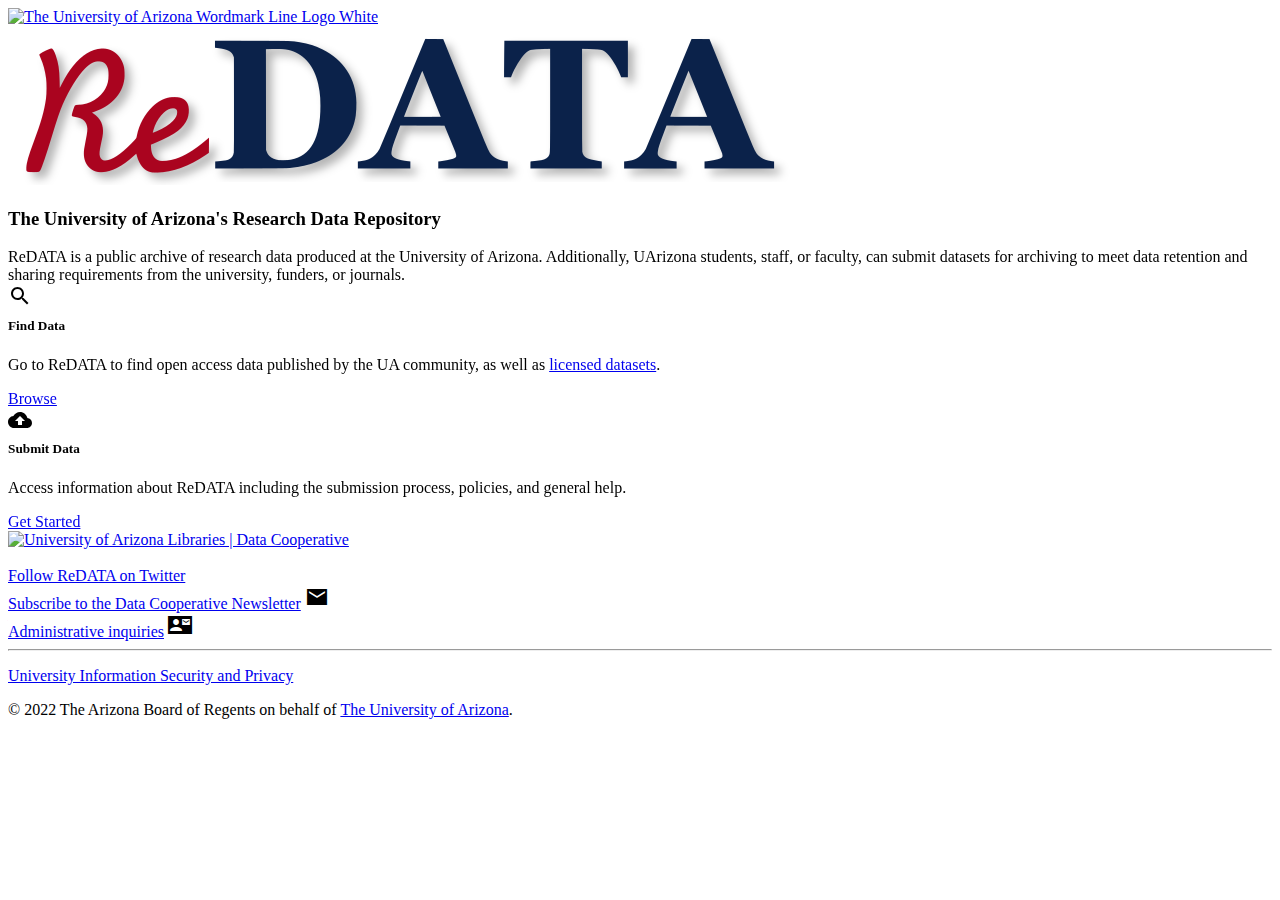
==== index.html @ 59bbd492 "Add link to licensed datasets" ====
<!doctype html>
<html lang="en" class="h-100">
  <head>
    <!-- Google tag (gtag.js) -->
    <script async src="https://www.googletagmanager.com/gtag/js?id=G-VNGZM54W1F"></script>
    <script>
      window.dataLayer = window.dataLayer || [];
      function gtag(){dataLayer.push(arguments);}
      gtag('js', new Date());

      gtag('config', 'G-VNGZM54W1F');
    </script>
    
    <!-- Required meta tags -->
    <meta charset="utf-8">
    <meta name="viewport" content="width=device-width, initial-scale=1, shrink-to-fit=no">
    <!-- Proxima Nova font. -->
    <link href="https://use.typekit.net/emv3zbo.css" rel="stylesheet" crossorigin="anonymous">
    <!-- Arizona Icons CSS -->
    <link rel="stylesheet" href="https://cdn.digital.arizona.edu/lib/az-icons/1.0.0/az-icons-styles.css" crossorigin="anonymous">
    <link href="https://fonts.googleapis.com/icon?family=Material+Icons+Sharp" rel="stylesheet">
    <!-- Arizona Bootstrap CSS -->
    <link rel="stylesheet" href="https://cdn.digital.arizona.edu/lib/arizona-bootstrap/main/css/arizona-bootstrap.min.css">

    <title>ReDATA - The University of Arizona Libraries</title>
    <meta content="Information page for ReDATA - The University of Arizona Research Data Repository" name="description">
    <meta content="data repository,data sharing,open access,figshare,redata information,redata help,uarizona publish data,arizona data" name="keywords">
    
    <!-- Favicons -->
    <link href="assets/img/favicon.png" rel="icon">
    <link href="assets/img/apple-touch-icon.png" rel="apple-touch-icon">
    
    <link rel="stylesheet" href="assets/vendor/aos/aos.css">
    <script>
    window.addEventListener('load', () => {
        AOS.init({
          duration: 300,
          easing: 'ease-in-out',
          once: true,
          mirror: false
        })
    });
    </script>
    
  </head>
  <body class="d-flex flex-column h-100">
    <header class="bg-red arizona-header" id="header_arizona" role="banner">
      <div class="container">
        <div class="row">
          <a class="arizona-logo" href="https://www.arizona.edu" title="The University of Arizona homepage">
            <img class="arizona-line-logo" alt="The University of Arizona Wordmark Line Logo White"
            src="https://cdn.digital.arizona.edu/logos/v1.0.0/ua_wordmark_line_logo_white_rgb.min.svg" />
          </a>
          <section class="ml-auto d-none d-lg-block d-xl-block region region-header-ua-utilities"></section>
        </div>
      </div>
    </header>
    
    <main role="main" class="flex-shrink-0">
      <div class="container">
        <div class="row justify-content-center" data-aos="zoom-in">
          <div class="col-lg-6">
            <img  src="assets/img/ReDATA Text only with shadow.png" class="img-fluid pt-6" alt="Responsive image">
          </div>
        </div>
        <div class="row justify-content-center pb-4" data-aos="fade-up">
            <div class="col-md-auto text-center">
                <h3>The University of Arizona's Research Data Repository</h3>
                ReDATA is a public archive of research data produced at the University of Arizona.  
                Additionally, UArizona students, staff, or faculty, can submit datasets for 
                archiving to meet data retention and sharing requirements from the university, funders, or journals.
            </div>
        </div>
        <div class="row justify-content-center text-center mb-5 mt-3" data-aos="zoom-in" data-aos-delay="100">
            <div class="col-md-4">
                <div class="card h-100">
                  <div class="card-body d-flex flex-column">
                    <span class="material-icons-sharp display-4">search</span>
                    <h5 class="card-title" style="margin-top:0.4em">Find Data</h5>
                    <p class="card-text">Go to ReDATA to find open access data published by the UA community, as well as <a href="https://arizona.figshare.com/search?licenses=43">licensed datasets</a>.</p>
                    <a href="https://arizona.figshare.com/" class="btn btn-red mt-auto">Browse</a>
                  </div>
                </div>
            </div>
            <div class="col-md-4">
                <div class="card h-100">
                  <div class="card-body d-flex flex-column">
                    <span class="material-icons-sharp display-4">cloud_upload</span>
                    <h5 class="card-title" style="margin-top:0.4em">Submit Data</h5>
                    <p class="card-text">Access information about ReDATA including the submission process, policies, and general help.</p>
                    <a href="https://data.library.arizona.edu/redata" class="btn btn-red mt-auto">Get Started</a>
                  </div>
                </div>
            </div>
        </div>
      </div>
    </main>

    <footer class="site-footer">
      <div class="bg-warm-gray py-5" role="contentinfo">
        <section>
          <div class="container">
            <div class="row">
              <div class="col-12 col-sm-5 col-md-4 col-lg-4 text-center-xs text-left-not-xs">
                <div class="row bottom-buffer-30">
                  <div class="col">
                    <a href="https://data.library.arizona.edu" title="University of Arizona Libraries | Data Cooperative" rel="home" class="qs-site-logo d-block mt-0">
                      <img class="img-fluid" src="assets/img/Data_Cooperative_Webheader.png" alt="University of Arizona Libraries | Data Cooperative"
                      typeof="foaf:Image" />
                    </a>
                  </div>
                </div>
                <br>                
              </div>
              <!-- Force next columns to break to new line at md breakpoint and up -->
              <div class="w-100 d-block d-sm-none"></div>
              <div class="col text-center-xs text-right-not-xs">
                <a href="https://twitter.com/UAZ_ReDATA">Follow ReDATA on Twitter</a> <span class="az-icon-twitter display-5 m-1 text-muted"></span>
                <br>
                <a href="https://trellis.tfaforms.net/72?tfa_4=7013n000001JG0H">Subscribe to the Data Cooperative Newsletter</a> <span class="material-icons-sharp display-5 m-1 text-muted">email</span>
                <br>
                <a href="mailto:redata@arizona.edu">Administrative inquiries</a> <span class="material-icons-sharp display-5 m-1 text-muted">contact_mail</span>
              </div>
              <div class="col-12">
                <hr />
              </div>
            </div>
          </div>
        </section>
        <div id="footer_sub">
          <div class="container">
            <div class="row"></div>
            <div class="row"></div>
            <div class="row">
              <div class="col text-center">
                <p class="small">
                  <a href="https://www.arizona.edu/information-security-privacy" target="_blank">University Information Security
                  and Privacy</a>
                </p>
                <p class="small">© 2022 The Arizona Board of Regents on behalf of 
                <a href="https://www.arizona.edu" target="_blank">The University of Arizona</a>.</p>
              </div>
            </div>
          </div>
        </div>
      </div>
    </footer>
    <!-- Optional JavaScript -->
    <!-- jQuery first, then Arizona Bootstrap JS -->
    <script src="https://cdn.jsdelivr.net/npm/jquery@3.6.1/dist/jquery.slim.min.js" integrity="sha384-MYL22lstpGhSa4+udJSGro5I+VfM13fdJfCbAzP9krCEoK5r2EDFdgTg2+DGXdj+" crossorigin="anonymous"></script>
    <!-- Arizona Bootstrap -->
    <script src="https://cdn.digital.arizona.edu/lib/arizona-bootstrap/main/js/arizona-bootstrap.bundle.min.js"></script>
    <!-- Vendor JS Files -->
    <script src="assets/vendor/aos/aos.js"></script>
  </body>
</html>
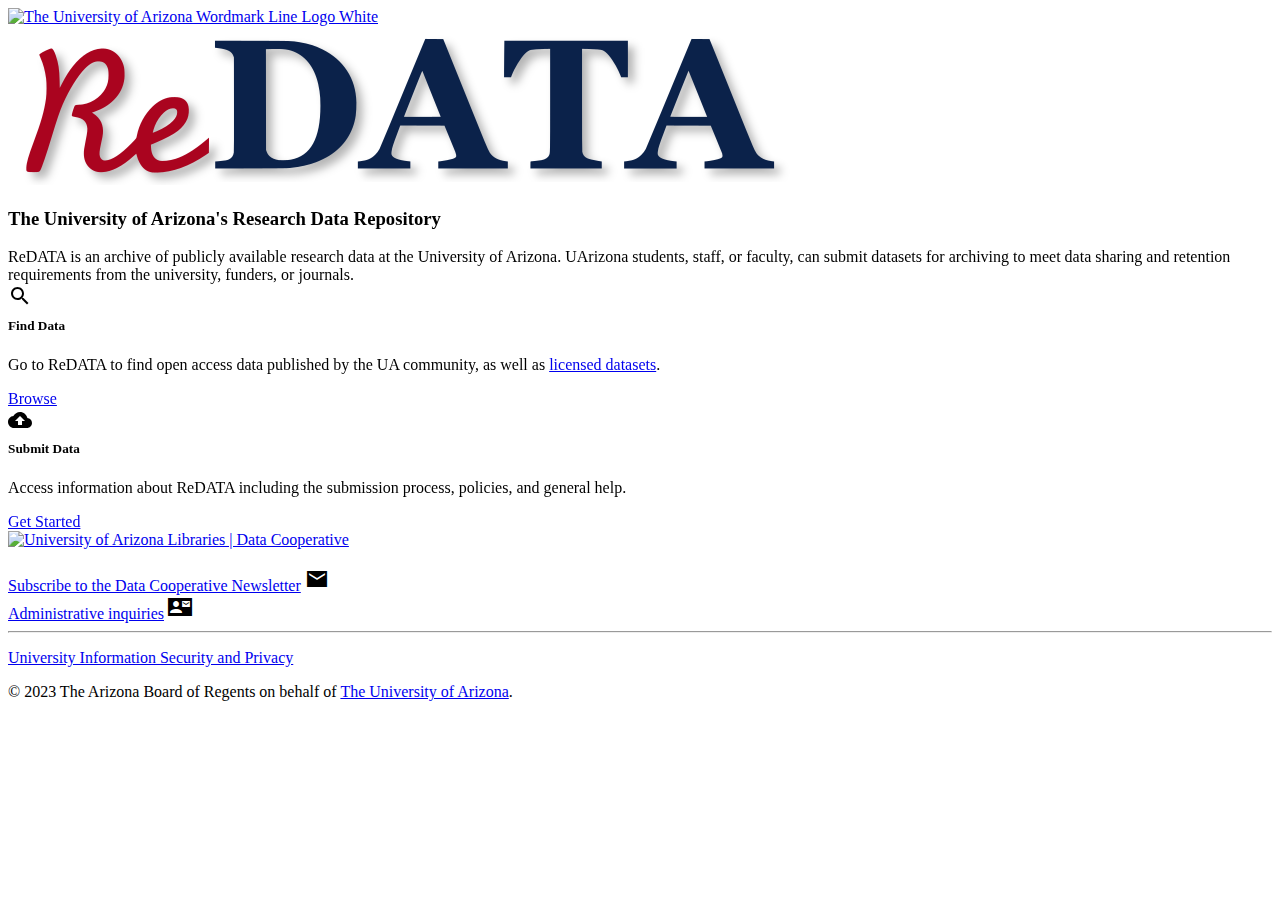
==== commit dcb7b9ff: "remove twitter" ====
--- a/index.html
+++ b/index.html
@@ -66,9 +66,9 @@
         <div class="row justify-content-center pb-4" data-aos="fade-up">
             <div class="col-md-auto text-center">
                 <h3>The University of Arizona's Research Data Repository</h3>
-                ReDATA is a public archive of research data produced at the University of Arizona.  
-                Additionally, UArizona students, staff, or faculty, can submit datasets for 
-                archiving to meet data retention and sharing requirements from the university, funders, or journals.
+                ReDATA is an archive of publicly available research data at the University of Arizona.  
+                UArizona students, staff, or faculty, can submit datasets for 
+                archiving to meet data sharing and retention requirements from the university, funders, or journals.
             </div>
         </div>
         <div class="row justify-content-center text-center mb-5 mt-3" data-aos="zoom-in" data-aos-delay="100">
@@ -115,11 +115,9 @@
               <!-- Force next columns to break to new line at md breakpoint and up -->
               <div class="w-100 d-block d-sm-none"></div>
               <div class="col text-center-xs text-right-not-xs">
-                <a href="https://twitter.com/UAZ_ReDATA">Follow ReDATA on Twitter</a> <span class="az-icon-twitter display-5 m-1 text-muted"></span>
-                <br>
                 <a href="https://trellis.tfaforms.net/72?tfa_4=7013n000001JG0H">Subscribe to the Data Cooperative Newsletter</a> <span class="material-icons-sharp display-5 m-1 text-muted">email</span>
                 <br>
-                <a href="mailto:redata@arizona.edu">Administrative inquiries</a> <span class="material-icons-sharp display-5 m-1 text-muted">contact_mail</span>
+                <a href="mailto:data-management@arizona.edu">Administrative inquiries</a> <span class="material-icons-sharp display-5 m-1 text-muted">contact_mail</span>
               </div>
               <div class="col-12">
                 <hr />
@@ -137,7 +135,7 @@
                   <a href="https://www.arizona.edu/information-security-privacy" target="_blank">University Information Security
                   and Privacy</a>
                 </p>
-                <p class="small">© 2022 The Arizona Board of Regents on behalf of 
+                <p class="small">© 2023 The Arizona Board of Regents on behalf of 
                 <a href="https://www.arizona.edu" target="_blank">The University of Arizona</a>.</p>
               </div>
             </div>
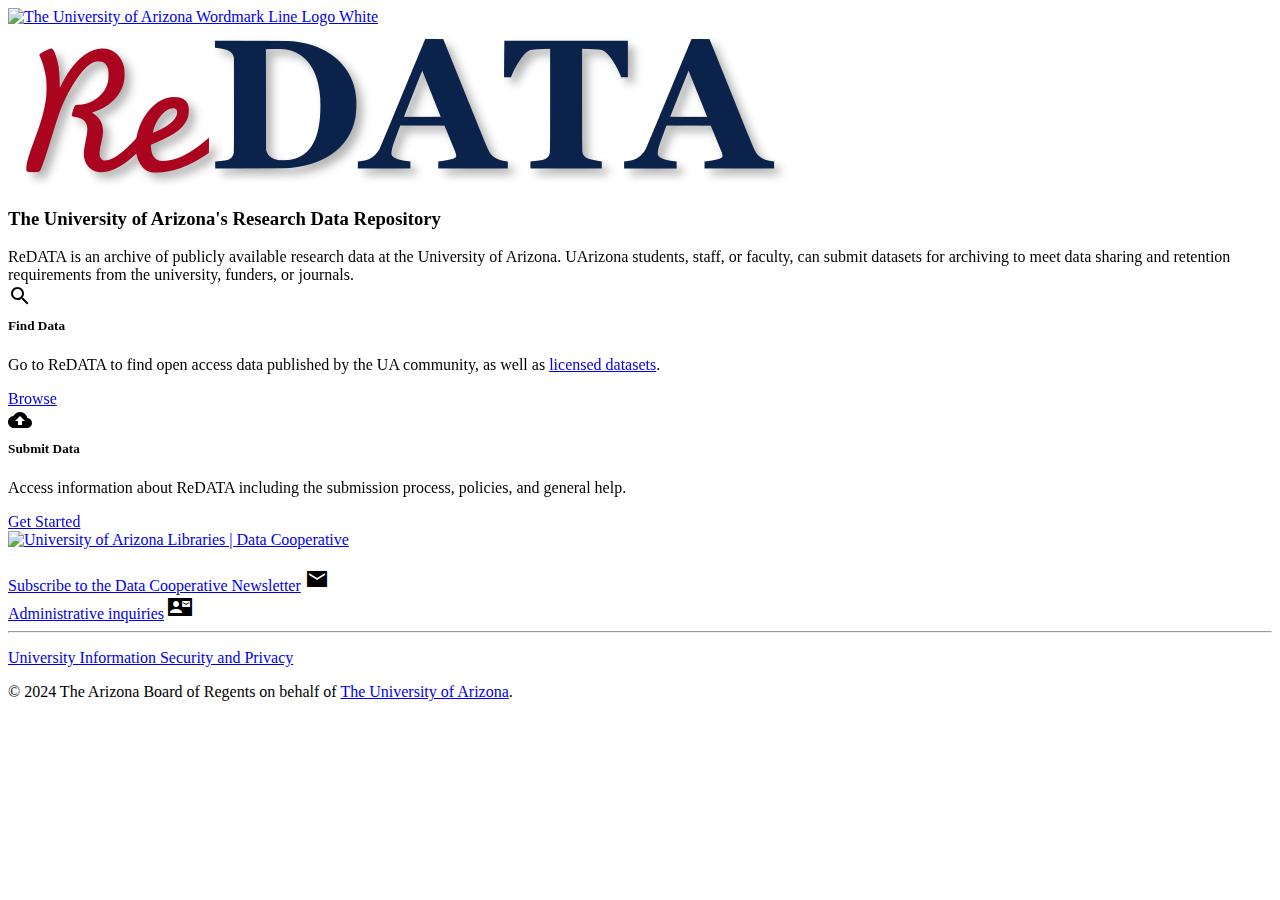
==== commit 12e131bf: "Update (c) date" ====
--- a/index.html
+++ b/index.html
@@ -10,6 +10,8 @@
 
       gtag('config', 'G-VNGZM54W1F');
     </script>
+
+    <link rel="me" href="https://mastodon.social/@redata">
     
     <!-- Required meta tags -->
     <meta charset="utf-8">
@@ -77,7 +79,7 @@
                   <div class="card-body d-flex flex-column">
                     <span class="material-icons-sharp display-4">search</span>
                     <h5 class="card-title" style="margin-top:0.4em">Find Data</h5>
-                    <p class="card-text">Go to ReDATA to find open access data published by the UA community, as well as <a href="https://arizona.figshare.com/search?licenses=43">licensed datasets</a>.</p>
+                    <p class="card-text">Go to ReDATA to find open access data published by the UA community, as well as <a href="https://arizona.figshare.com/search?licenses=43&groups=33194">licensed datasets</a>.</p>
                     <a href="https://arizona.figshare.com/" class="btn btn-red mt-auto">Browse</a>
                   </div>
                 </div>
@@ -135,7 +137,7 @@
                   <a href="https://www.arizona.edu/information-security-privacy" target="_blank">University Information Security
                   and Privacy</a>
                 </p>
-                <p class="small">© 2023 The Arizona Board of Regents on behalf of 
+                <p class="small">© 2024 The Arizona Board of Regents on behalf of 
                 <a href="https://www.arizona.edu" target="_blank">The University of Arizona</a>.</p>
               </div>
             </div>
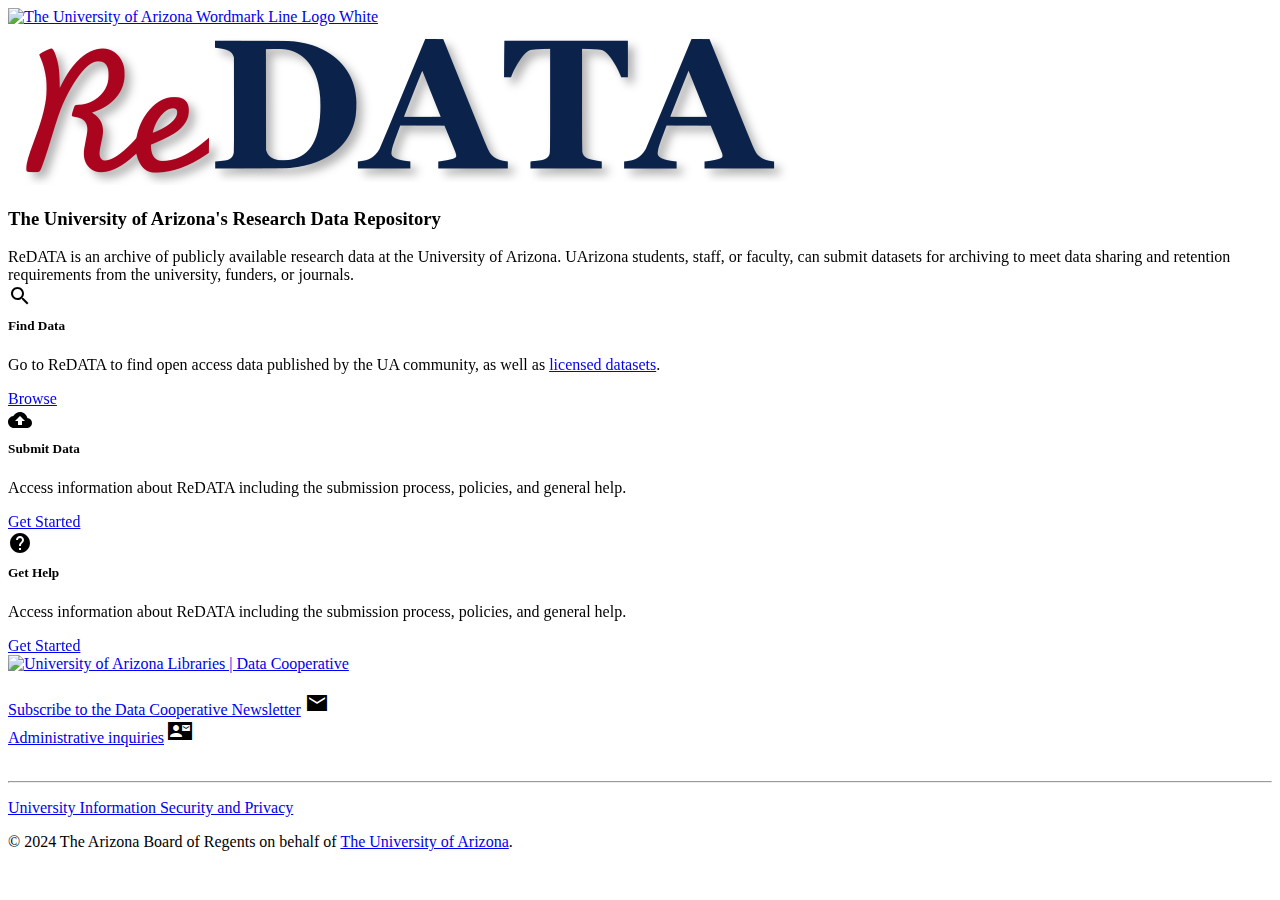
==== commit c279d0bf: "Add 3rd box. Card body text and button TBD" ====
--- a/index.html
+++ b/index.html
@@ -23,6 +23,9 @@
     <link href="https://fonts.googleapis.com/icon?family=Material+Icons+Sharp" rel="stylesheet">
     <!-- Arizona Bootstrap CSS -->
     <link rel="stylesheet" href="https://cdn.digital.arizona.edu/lib/arizona-bootstrap/main/css/arizona-bootstrap.min.css">
+
+    <link rel="stylesheet" href="https://cdnjs.cloudflare.com/ajax/libs/font-awesome/6.5.1/css/fontawesome.min.css">
+    <link rel="stylesheet" href="https://cdnjs.cloudflare.com/ajax/libs/font-awesome/6.5.1/css/brands.min.css">
 
     <title>ReDATA - The University of Arizona Libraries</title>
     <meta content="Information page for ReDATA - The University of Arizona Research Data Repository" name="description">
@@ -90,6 +93,16 @@
                     <span class="material-icons-sharp display-4">cloud_upload</span>
                     <h5 class="card-title" style="margin-top:0.4em">Submit Data</h5>
                     <p class="card-text">Access information about ReDATA including the submission process, policies, and general help.</p>
+                    <a href="https://arizona.figshare.com/account/home" class="btn btn-red mt-auto">Get Started</a>
+                  </div>
+                </div>
+            </div>
+            <div class="col-md-4">
+                <div class="card h-100">
+                  <div class="card-body d-flex flex-column">
+                    <span class="material-icons-sharp display-4">help</span>
+                    <h5 class="card-title" style="margin-top:0.4em">Get Help</h5>
+                    <p class="card-text">Access information about ReDATA including the submission process, policies, and general help.</p>
                     <a href="https://data.library.arizona.edu/redata" class="btn btn-red mt-auto">Get Started</a>
                   </div>
                 </div>
@@ -119,7 +132,12 @@
               <div class="col text-center-xs text-right-not-xs">
                 <a href="https://trellis.tfaforms.net/72?tfa_4=7013n000001JG0H">Subscribe to the Data Cooperative Newsletter</a> <span class="material-icons-sharp display-5 m-1 text-muted">email</span>
                 <br>
-                <a href="mailto:data-management@arizona.edu">Administrative inquiries</a> <span class="material-icons-sharp display-5 m-1 text-muted">contact_mail</span>
+                <a href="mailto:data-management@arizona.edu">Administrative inquiries</a> <span class="material-icons-sharp display-5 m-1 text-muted">contact_mail</span><br><br>
+                <p>
+                    <a href="https://www.linkedin.com/company/redata-university-of-arizona" title="ReDATA LinkedIn"><i class="fab fa-linkedin" style="color: #495057"></i></a>
+                    <a href="https://www.instagram.com/uaz_redata/" title="ReDATA Instagram"><i class="fab fa-instagram" style="color: #495057"></i></a>
+                    <a href="https://mastodon.social/@redata" title="ReDATA Mastodon"><i class="fab fa-mastodon" style="color: #495057"></i></a>
+                </p>
               </div>
               <div class="col-12">
                 <hr />
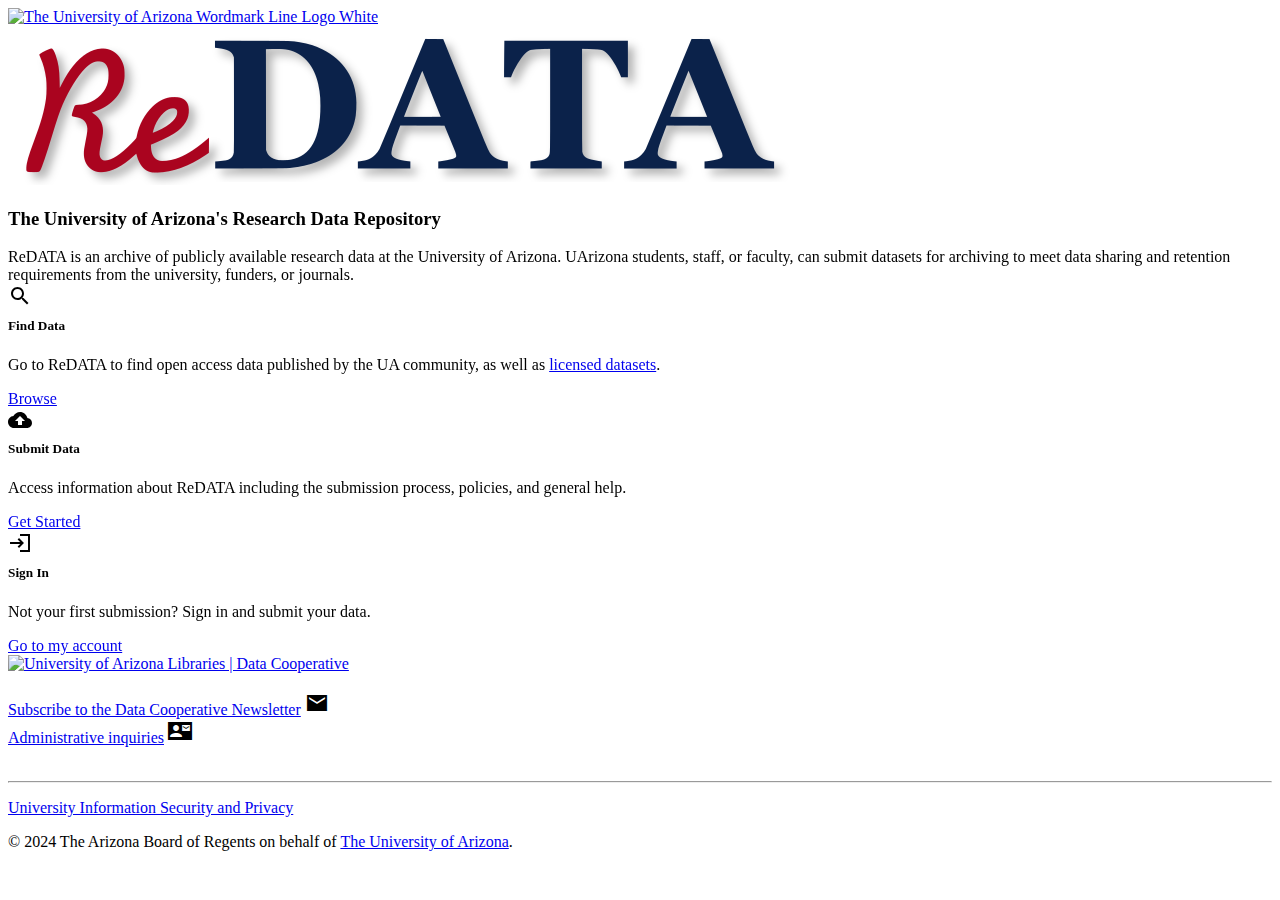
==== commit 12d0d435: "Add card text to 3rd box" ====
--- a/index.html
+++ b/index.html
@@ -93,20 +93,30 @@
                     <span class="material-icons-sharp display-4">cloud_upload</span>
                     <h5 class="card-title" style="margin-top:0.4em">Submit Data</h5>
                     <p class="card-text">Access information about ReDATA including the submission process, policies, and general help.</p>
-                    <a href="https://arizona.figshare.com/account/home" class="btn btn-red mt-auto">Get Started</a>
+                    <a href="https://data.library.arizona.edu/supported-platforms/redata" class="btn btn-red mt-auto">Get Started</a>
                   </div>
                 </div>
             </div>
-            <div class="col-md-4">
+            <!-- <div class="col-md-4">
                 <div class="card h-100">
                   <div class="card-body d-flex flex-column">
-                    <span class="material-icons-sharp display-4">help</span>
-                    <h5 class="card-title" style="margin-top:0.4em">Get Help</h5>
-                    <p class="card-text">Access information about ReDATA including the submission process, policies, and general help.</p>
-                    <a href="https://data.library.arizona.edu/redata" class="btn btn-red mt-auto">Get Started</a>
+                    <span class="material-icons-sharp display-4">login</span>
+                    <h5 class="card-title" style="margin-top:0.4em">Sign In</h5>
+                    <p class="card-text">If you know how to submit your data, sign in and submit your data.</p>
+                    <a href="https://arizona.figshare.com/account/home" class="btn btn-red mt-auto">Go to my account</a>
                   </div>
                 </div>
-            </div>
+            </div> -->
+            <div class="col-md-4">
+              <div class="card h-100">
+                <div class="card-body d-flex flex-column">
+                  <span class="material-icons-sharp display-4">login</span>
+                  <h5 class="card-title" style="margin-top:0.4em">Sign In</h5>
+                  <p class="card-text">Not your first submission? Sign in and submit your data.</p>
+                  <a href="https://arizona.figshare.com/account/home" class="btn btn-red mt-auto">Go to my account</a>
+                </div>
+              </div>
+          </div>
         </div>
       </div>
     </main>
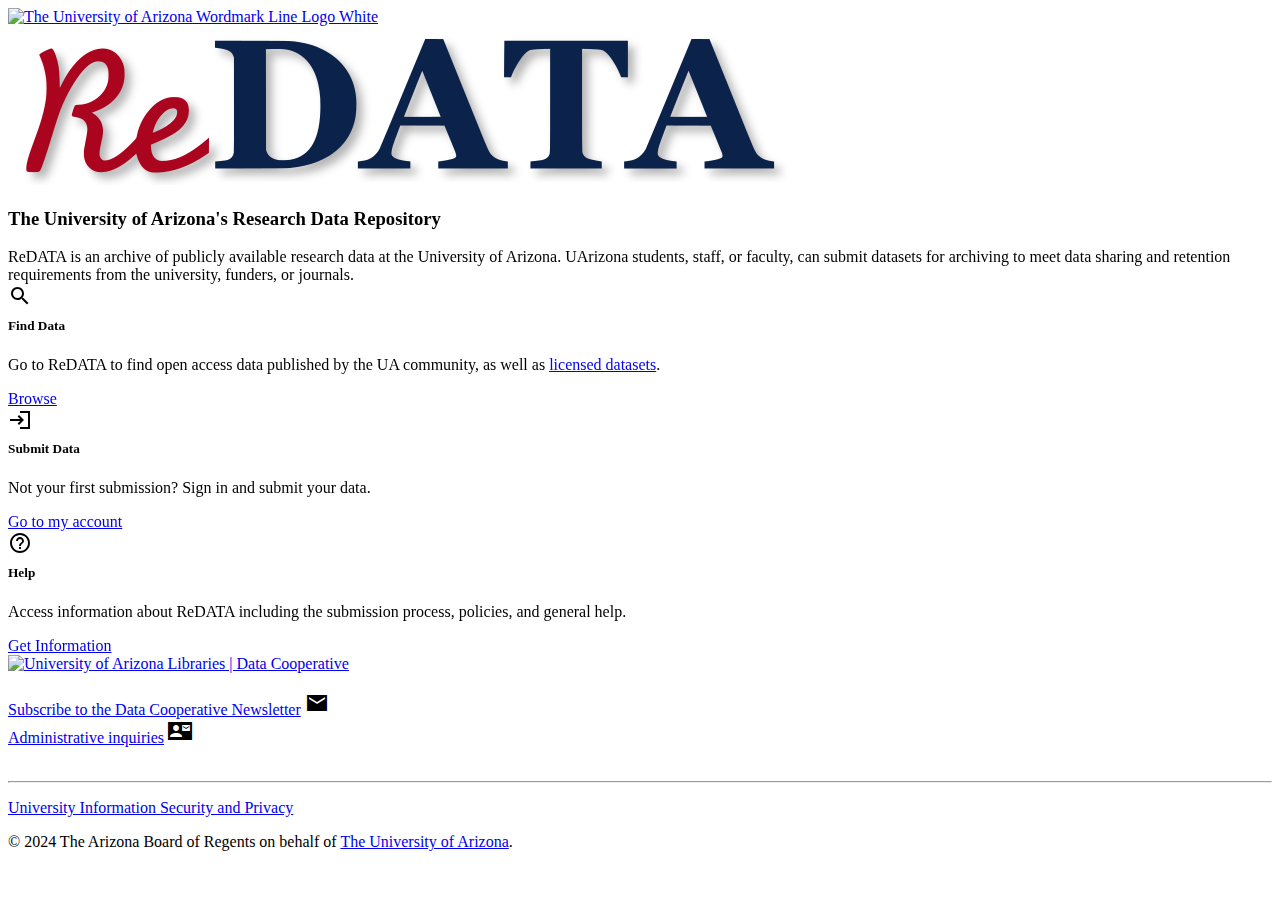
==== commit d0b7a459: "Arrange boxes to match direction" ====
--- a/index.html
+++ b/index.html
@@ -20,12 +20,15 @@
     <link href="https://use.typekit.net/emv3zbo.css" rel="stylesheet" crossorigin="anonymous">
     <!-- Arizona Icons CSS -->
     <link rel="stylesheet" href="https://cdn.digital.arizona.edu/lib/az-icons/1.0.0/az-icons-styles.css" crossorigin="anonymous">
+    
     <link href="https://fonts.googleapis.com/icon?family=Material+Icons+Sharp" rel="stylesheet">
+  
     <!-- Arizona Bootstrap CSS -->
     <link rel="stylesheet" href="https://cdn.digital.arizona.edu/lib/arizona-bootstrap/main/css/arizona-bootstrap.min.css">
 
     <link rel="stylesheet" href="https://cdnjs.cloudflare.com/ajax/libs/font-awesome/6.5.1/css/fontawesome.min.css">
     <link rel="stylesheet" href="https://cdnjs.cloudflare.com/ajax/libs/font-awesome/6.5.1/css/brands.min.css">
+    
 
     <title>ReDATA - The University of Arizona Libraries</title>
     <meta content="Information page for ReDATA - The University of Arizona Research Data Repository" name="description">
@@ -77,6 +80,7 @@
             </div>
         </div>
         <div class="row justify-content-center text-center mb-5 mt-3" data-aos="zoom-in" data-aos-delay="100">
+          
             <div class="col-md-4">
                 <div class="card h-100">
                   <div class="card-body d-flex flex-column">
@@ -88,35 +92,25 @@
                 </div>
             </div>
             <div class="col-md-4">
-                <div class="card h-100">
-                  <div class="card-body d-flex flex-column">
-                    <span class="material-icons-sharp display-4">cloud_upload</span>
-                    <h5 class="card-title" style="margin-top:0.4em">Submit Data</h5>
-                    <p class="card-text">Access information about ReDATA including the submission process, policies, and general help.</p>
-                    <a href="https://data.library.arizona.edu/supported-platforms/redata" class="btn btn-red mt-auto">Get Started</a>
-                  </div>
-                </div>
-            </div>
-            <!-- <div class="col-md-4">
-                <div class="card h-100">
-                  <div class="card-body d-flex flex-column">
-                    <span class="material-icons-sharp display-4">login</span>
-                    <h5 class="card-title" style="margin-top:0.4em">Sign In</h5>
-                    <p class="card-text">If you know how to submit your data, sign in and submit your data.</p>
-                    <a href="https://arizona.figshare.com/account/home" class="btn btn-red mt-auto">Go to my account</a>
-                  </div>
-                </div>
-            </div> -->
-            <div class="col-md-4">
               <div class="card h-100">
                 <div class="card-body d-flex flex-column">
                   <span class="material-icons-sharp display-4">login</span>
-                  <h5 class="card-title" style="margin-top:0.4em">Sign In</h5>
+                  <h5 class="card-title" style="margin-top:0.4em">Submit Data</h5>
                   <p class="card-text">Not your first submission? Sign in and submit your data.</p>
                   <a href="https://arizona.figshare.com/account/home" class="btn btn-red mt-auto">Go to my account</a>
                 </div>
               </div>
-          </div>
+          </div>  
+          <div class="col-md-4">
+            <div class="card h-100">
+              <div class="card-body d-flex flex-column">
+                <span class="material-icons-sharp display-4">help_outline</span>
+                <h5 class="card-title" style="margin-top:0.4em">Help</h5>
+                <p class="card-text">Access information about ReDATA including the submission process, policies, and general help.</p>
+                <a href="https://data.library.arizona.edu/supported-platforms/redata" class="btn btn-red mt-auto">Get Information</a>
+              </div>
+            </div>
+        </div>          
         </div>
       </div>
     </main>
